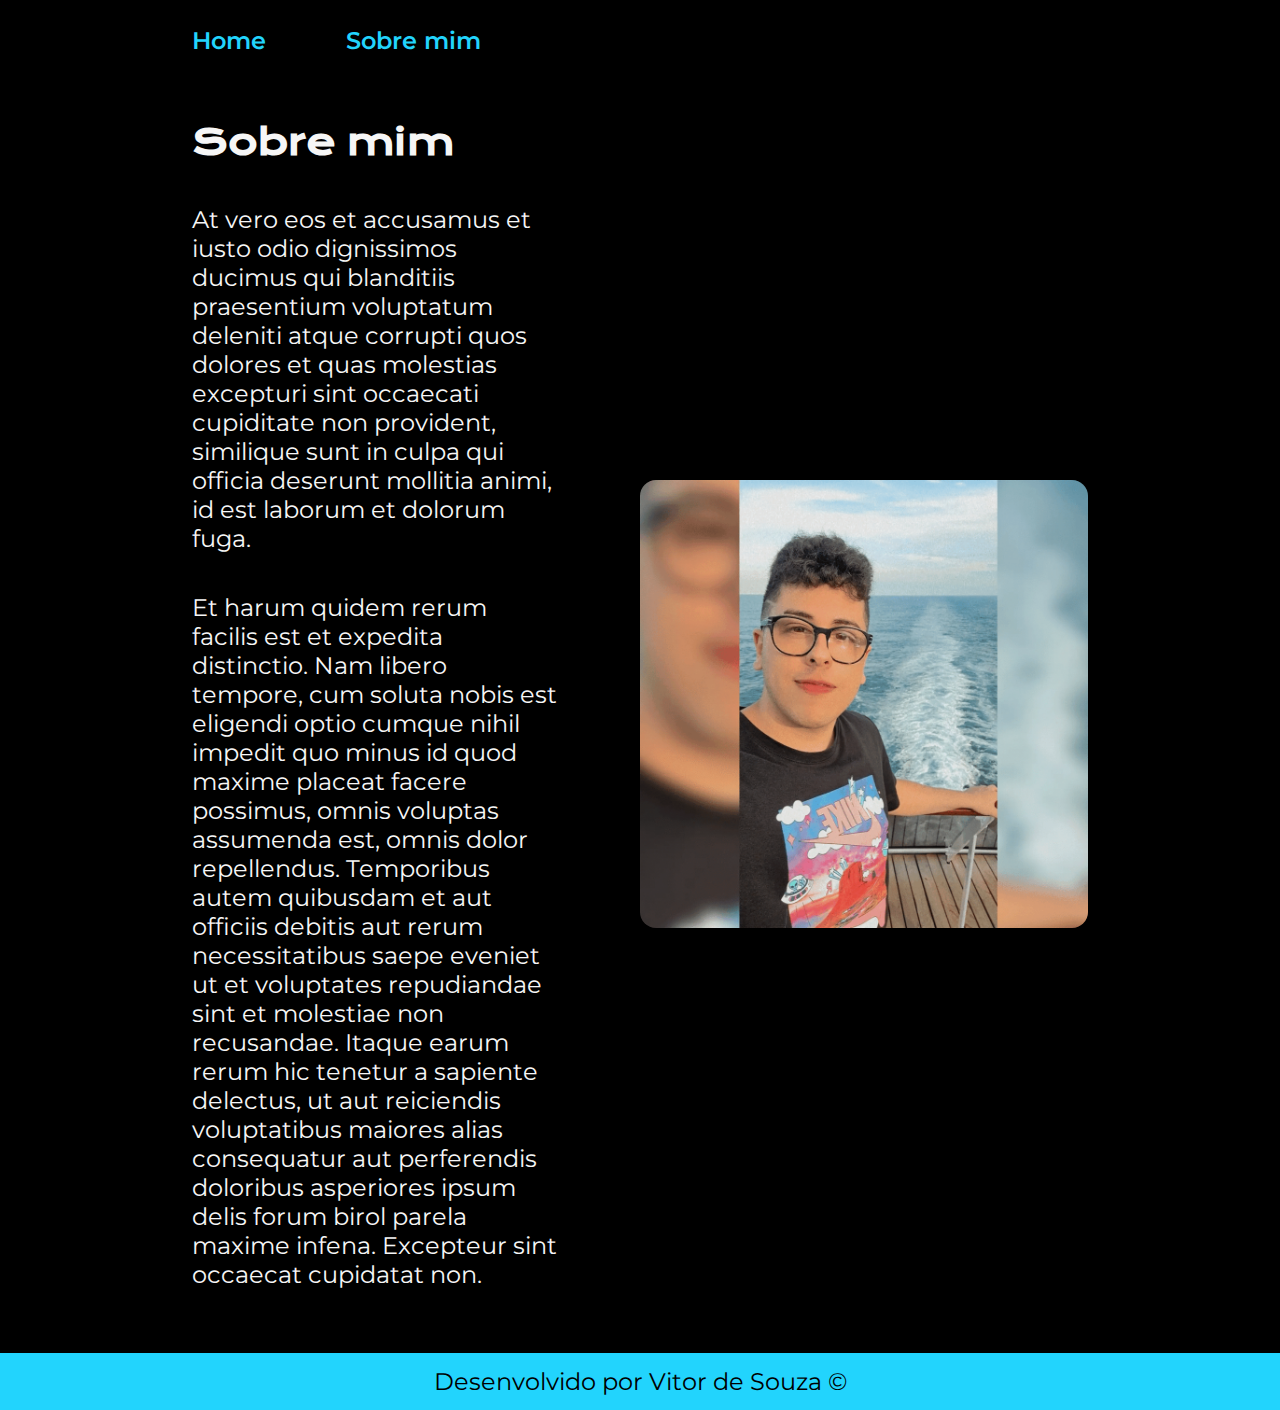
==== about.html @ f7fc0a5a "Add files via upload" ====
<!DOCTYPE html>
<html lang="pt-br">
<head>
    <meta charset="UTF-8">
    <meta http-equiv="X-UA-Compatible" content="IE=edge">
    <meta name="viewport" content="width=device-width, initial-scale=1.0">
    <title>Sobre mim</title>
    <link rel="stylesheet" href="./Styles/style.css">
</head>
<body>
    <header class="cabecalho">
        <nav class="cabecalho__menu">
            <a class="cabecalho__menu__link" href="index.html">Home</a>
            <a class="cabecalho__menu__link" href="about.html">Sobre mim</a>
        </nav>
    </header>
    <main class="apresentacao">
        <section class="apresentacao__conteudo">
            <h1 class="apresentacao__conteudo__titulo">Sobre mim</h1>
            <p class="apresentacao__conteudo__texto">At vero eos et accusamus et iusto odio dignissimos ducimus qui blanditiis praesentium voluptatum deleniti atque corrupti quos dolores et quas molestias excepturi sint occaecati cupiditate non provident, similique sunt in culpa qui officia deserunt mollitia animi, id est laborum et dolorum fuga.</p>
            <p class="apresentacao__conteudo__texto">Et harum quidem rerum facilis est et expedita distinctio. Nam libero tempore, cum soluta nobis est eligendi optio cumque nihil impedit quo minus id quod maxime placeat facere possimus, omnis voluptas assumenda est, omnis dolor repellendus. Temporibus autem quibusdam et aut officiis debitis aut rerum necessitatibus saepe eveniet ut et voluptates repudiandae sint et molestiae non recusandae. Itaque earum rerum hic tenetur a sapiente delectus, ut aut reiciendis voluptatibus maiores alias consequatur aut perferendis doloribus asperiores ipsum delis forum birol parela maxime infena. Excepteur sint occaecat cupidatat non.</p>
        </section>
        <img class="apresentacao__imagem" src="./Assets/fototo.gif" alt ="Foto minha de exemplo">
    </main>
    <footer class="rodape">
        <p>Desenvolvido por Vitor de Souza ©</p>
    </footer>
</body>
</html>
---- Styles/style.css ----
@import url('https://fonts.googleapis.com/css2?family=Krona+One&family=Montserrat:wght@400;600&display=swap');

:root {
    --cor-primaria: #000000;
    --cor-secundaria: #F6F6F6;
    --cor-terciaria: #22D4FD;
    --cor-hover: #272727;

    --fonte-primaria: 'Krona One', sans-serif;
    --fonte-secundaria: 'Montserrat', sans-serif;
}

* {
    margin: 0;
    padding: 0;
}

body {
    box-sizing: border-box;
    background-color: var(--cor-primaria);
    color: var(--cor-secundaria);
}

.cabecalho {
    padding: 2% 0% 0% 15%;
}

.cabecalho__menu {
    display: flex;
    gap: 80px;
}

.cabecalho__menu__link {
    font-family: var(--fonte-secundaria);
    font-size: 1.5rem;
    font-weight: 600;
    color: #22D4FD;
    text-decoration: none;
}

.apresentacao {
    padding: 5% 15%;
    display: flex;
    align-items: center;
    justify-content: space-between;
    gap: 82px;
}

.apresentacao__conteudo {
    width: 50%;
    display: flex;
    flex-direction: column;
    gap: 40px;
}

.apresentacao__conteudo__titulo {
    font-size: 2.25rem;
    font-family: var(--fonte-primaria);
}

.Titulo-destaque {
    color: var(--cor-terciaria);
}

.apresentacao__conteudo__texto {
    font-size: 1.5rem;
    font-family: var(--fonte-secundaria);
}

.apresentacao__links {
    display: flex;
    flex-direction: column;
    justify-content: space-between;
    align-items: center;
    gap: 32px;
}

.apresentacao__links_subtitulo {
    font-family: var(--fonte-primaria);
    font-weight: 400;
    font-size: 1.5rem;
}

.apresentacao__links__navegacao {
    display: flex;
    justify-content: center;
    gap: 16px;
    text-align: center;
    width: 50%;
    padding: 21.5px 0;
    border: 2px solid var(--cor-terciaria);
    border-radius: 16px;
    font-size: 1.5rem;
    font-weight: 600;
    text-decoration: none;
    color: var(--cor-secundaria);
    font-family: var(--fonte-secundaria);
}

.apresentacao__links__link:hover {
    background-color: var(--cor-hover);
}

.apresentacao__imagem {
    width: 50%;
    border-radius: 16px;
}

.rodape {
    padding: 14px;
    color: var(--cor-primaria);
    background-color: var(--cor-terciaria);
    text-align: center;
    font-family: var(--fonte-secundaria);
    font-size: 1.5rem;
    font-weight: 400;
}

@media (max-width: 1200px) {
    
    .cabecalho {
        padding: 12%;
    }

    .cabecalho__menu {
        justify-content: center;
    }

    .apresentacao {
        flex-direction: column-reverse;
        padding: 5%;
    }

    .apresentacao__conteudo{
        width: auto;
    }
}
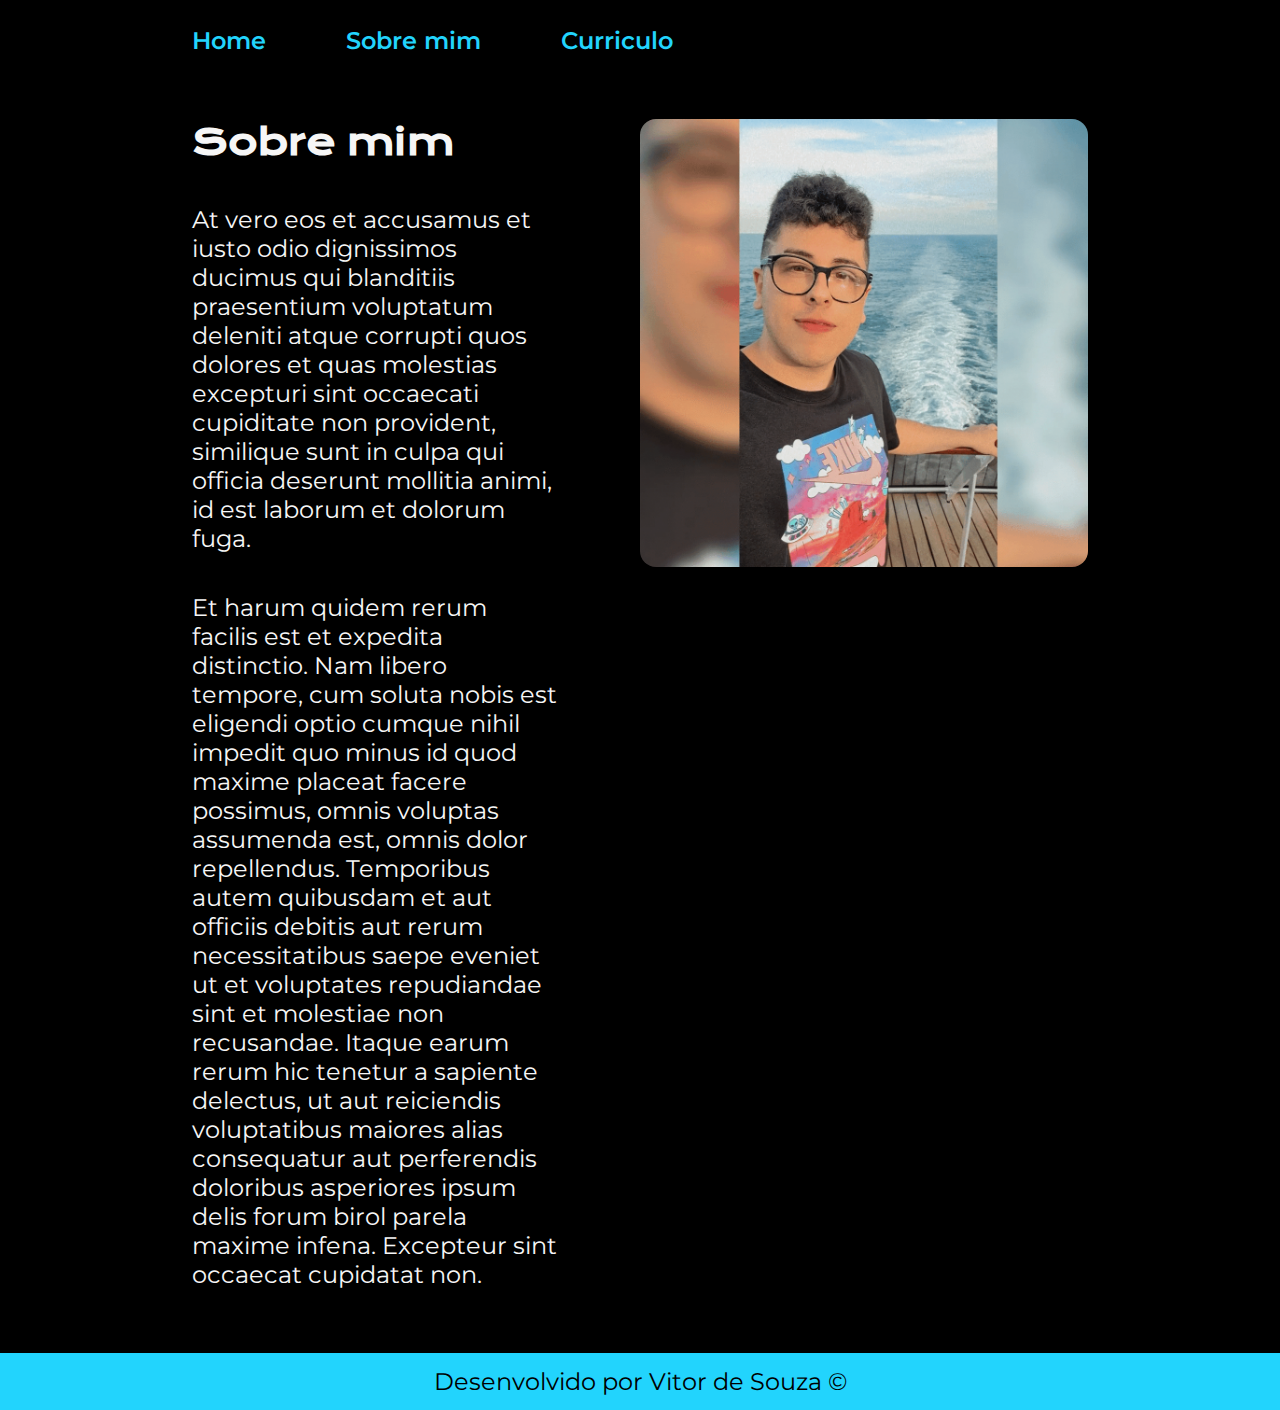
==== commit 4b21edf8: "ale é legal" ====
--- a/about.html
+++ b/about.html
@@ -1,29 +1,30 @@
-<!DOCTYPE html>
-<html lang="pt-br">
-<head>
-    <meta charset="UTF-8">
-    <meta http-equiv="X-UA-Compatible" content="IE=edge">
-    <meta name="viewport" content="width=device-width, initial-scale=1.0">
-    <title>Sobre mim</title>
-    <link rel="stylesheet" href="./Styles/style.css">
-</head>
-<body>
-    <header class="cabecalho">
-        <nav class="cabecalho__menu">
-            <a class="cabecalho__menu__link" href="index.html">Home</a>
-            <a class="cabecalho__menu__link" href="about.html">Sobre mim</a>
-        </nav>
-    </header>
-    <main class="apresentacao">
-        <section class="apresentacao__conteudo">
-            <h1 class="apresentacao__conteudo__titulo">Sobre mim</h1>
-            <p class="apresentacao__conteudo__texto">At vero eos et accusamus et iusto odio dignissimos ducimus qui blanditiis praesentium voluptatum deleniti atque corrupti quos dolores et quas molestias excepturi sint occaecati cupiditate non provident, similique sunt in culpa qui officia deserunt mollitia animi, id est laborum et dolorum fuga.</p>
-            <p class="apresentacao__conteudo__texto">Et harum quidem rerum facilis est et expedita distinctio. Nam libero tempore, cum soluta nobis est eligendi optio cumque nihil impedit quo minus id quod maxime placeat facere possimus, omnis voluptas assumenda est, omnis dolor repellendus. Temporibus autem quibusdam et aut officiis debitis aut rerum necessitatibus saepe eveniet ut et voluptates repudiandae sint et molestiae non recusandae. Itaque earum rerum hic tenetur a sapiente delectus, ut aut reiciendis voluptatibus maiores alias consequatur aut perferendis doloribus asperiores ipsum delis forum birol parela maxime infena. Excepteur sint occaecat cupidatat non.</p>
-        </section>
-        <img class="apresentacao__imagem" src="./Assets/fototo.gif" alt ="Foto minha de exemplo">
-    </main>
-    <footer class="rodape">
-        <p>Desenvolvido por Vitor de Souza ©</p>
-    </footer>
-</body>
+<!DOCTYPE html>
+<html lang="pt-br">
+<head>
+    <meta charset="UTF-8">
+    <meta http-equiv="X-UA-Compatible" content="IE=edge">
+    <meta name="viewport" content="width=device-width, initial-scale=1.0">
+    <title>Sobre mim</title>
+    <link rel="stylesheet" href="./Styles/style.css">
+</head>
+<body>
+    <header class="cabecalho">
+        <nav class="cabecalho__menu">
+            <a class="cabecalho__menu__link" href="index.html">Home</a>
+            <a class="cabecalho__menu__link" href="about.html">Sobre mim</a>
+            <a class="cabecalho__menu__link" href="curriculo.html">Curriculo</a>
+        </nav>
+    </header>
+    <main class="apresentacao">
+        <section class="apresentacao__conteudo">
+            <h1 class="apresentacao__conteudo__titulo">Sobre mim</h1>
+            <p class="apresentacao__conteudo__texto">At vero eos et accusamus et iusto odio dignissimos ducimus qui blanditiis praesentium voluptatum deleniti atque corrupti quos dolores et quas molestias excepturi sint occaecati cupiditate non provident, similique sunt in culpa qui officia deserunt mollitia animi, id est laborum et dolorum fuga.</p>
+            <p class="apresentacao__conteudo__texto">Et harum quidem rerum facilis est et expedita distinctio. Nam libero tempore, cum soluta nobis est eligendi optio cumque nihil impedit quo minus id quod maxime placeat facere possimus, omnis voluptas assumenda est, omnis dolor repellendus. Temporibus autem quibusdam et aut officiis debitis aut rerum necessitatibus saepe eveniet ut et voluptates repudiandae sint et molestiae non recusandae. Itaque earum rerum hic tenetur a sapiente delectus, ut aut reiciendis voluptatibus maiores alias consequatur aut perferendis doloribus asperiores ipsum delis forum birol parela maxime infena. Excepteur sint occaecat cupidatat non.</p>
+        </section>
+        <img class="apresentacao__imagem" src="./Assets/fototo.gif" alt ="Foto minha de exemplo">
+    </main>
+    <footer class="rodape">
+        <p>Desenvolvido por Vitor de Souza ©</p>
+    </footer>
+</body>
 </html>--- a/Styles/style.css
+++ b/Styles/style.css
@@ -1,137 +1,156 @@
-@import url('https://fonts.googleapis.com/css2?family=Krona+One&family=Montserrat:wght@400;600&display=swap');
-
-:root {
-    --cor-primaria: #000000;
-    --cor-secundaria: #F6F6F6;
-    --cor-terciaria: #22D4FD;
-    --cor-hover: #272727;
-
-    --fonte-primaria: 'Krona One', sans-serif;
-    --fonte-secundaria: 'Montserrat', sans-serif;
-}
-
-* {
-    margin: 0;
-    padding: 0;
-}
-
-body {
-    box-sizing: border-box;
-    background-color: var(--cor-primaria);
-    color: var(--cor-secundaria);
-}
-
-.cabecalho {
-    padding: 2% 0% 0% 15%;
-}
-
-.cabecalho__menu {
-    display: flex;
-    gap: 80px;
-}
-
-.cabecalho__menu__link {
-    font-family: var(--fonte-secundaria);
-    font-size: 1.5rem;
-    font-weight: 600;
-    color: #22D4FD;
-    text-decoration: none;
-}
-
-.apresentacao {
-    padding: 5% 15%;
-    display: flex;
-    align-items: center;
-    justify-content: space-between;
-    gap: 82px;
-}
-
-.apresentacao__conteudo {
-    width: 50%;
-    display: flex;
-    flex-direction: column;
-    gap: 40px;
-}
-
-.apresentacao__conteudo__titulo {
-    font-size: 2.25rem;
-    font-family: var(--fonte-primaria);
-}
-
-.Titulo-destaque {
-    color: var(--cor-terciaria);
-}
-
-.apresentacao__conteudo__texto {
-    font-size: 1.5rem;
-    font-family: var(--fonte-secundaria);
-}
-
-.apresentacao__links {
-    display: flex;
-    flex-direction: column;
-    justify-content: space-between;
-    align-items: center;
-    gap: 32px;
-}
-
-.apresentacao__links_subtitulo {
-    font-family: var(--fonte-primaria);
-    font-weight: 400;
-    font-size: 1.5rem;
-}
-
-.apresentacao__links__navegacao {
-    display: flex;
-    justify-content: center;
-    gap: 16px;
-    text-align: center;
-    width: 50%;
-    padding: 21.5px 0;
-    border: 2px solid var(--cor-terciaria);
-    border-radius: 16px;
-    font-size: 1.5rem;
-    font-weight: 600;
-    text-decoration: none;
-    color: var(--cor-secundaria);
-    font-family: var(--fonte-secundaria);
-}
-
-.apresentacao__links__link:hover {
-    background-color: var(--cor-hover);
-}
-
-.apresentacao__imagem {
-    width: 50%;
-    border-radius: 16px;
-}
-
-.rodape {
-    padding: 14px;
-    color: var(--cor-primaria);
-    background-color: var(--cor-terciaria);
-    text-align: center;
-    font-family: var(--fonte-secundaria);
-    font-size: 1.5rem;
-    font-weight: 400;
-}
-
-@media (max-width: 1200px) {
-    
-    .cabecalho {
-        padding: 12%;
-    }
-
-    .cabecalho__menu {
-        justify-content: center;
-    }
-
-    .apresentacao {
-        flex-direction: column-reverse;
-        padding: 5%;
-    }
-
-    .apresentacao__conteudo{
-        width: auto;
-    }
-}
+@import url('https://fonts.googleapis.com/css2?family=Krona+One&family=Montserrat:wght@400;600&display=swap');
+
+:root {
+    --cor-primaria: #000000;
+    --cor-secundaria: #F6F6F6;
+    --cor-terciaria: #22D4FD;
+    --cor-hover: #272727;
+
+    --fonte-primaria: 'Krona One', sans-serif;
+    --fonte-secundaria: 'Montserrat', sans-serif;
+}
+
+* {
+    margin: 0;
+    padding: 0;
+}
+
+body {
+    box-sizing: border-box;
+    background-color: var(--cor-primaria);
+    color: var(--cor-secundaria);
+}
+
+.cabecalho {
+    padding: 2% 0% 0% 15%;
+}
+
+.cabecalho__menu {
+    display: flex;
+    gap: 80px;
+}
+
+.cabecalho__menu__link {
+    font-family: var(--fonte-secundaria);
+    font-size: 1.5rem;
+    font-weight: 600;
+    color: var(--cor-terciaria);
+    text-decoration: none;
+}
+
+.apresentacao {
+    padding: 5% 15%;
+    display: flex;
+    align-items: center;
+    justify-content: space-between;
+    gap: 82px;
+}
+
+.apresentacao__conteudo {
+    width: 50%;
+    display: flex;
+    flex-direction: column;
+    gap: 40px;
+}
+
+.apresentacao__conteudo__titulo {
+    font-size: 2.25rem;
+    font-family: var(--fonte-primaria);
+}
+
+.apresentacao__conteudo__type {
+    color: var(--cor-terciaria);
+}
+
+.apresentacao__conteudo__subtitulo{
+    font-size: 1.6rem;
+    font-family: var(--fonte-primaria);
+}
+
+.Titulo-destaque {
+    color: var(--cor-terciaria);
+}
+
+.apresentacao__conteudo__texto {
+    font-size: 1.5rem;
+    font-family: var(--fonte-secundaria);
+}
+
+.apresentacao__conteudo__texto a{
+    text-decoration: none;
+    color: #22D4FD;
+}
+
+.apresentacao__links {
+    display: flex;
+    flex-direction: column;
+    justify-content: space-between;
+    align-items: center;
+    gap: 32px;
+}
+
+.apresentacao__links_subtitulo {
+    font-family: var(--fonte-primaria);
+    font-weight: 400;
+    font-size: 1.5rem;
+}
+
+.apresentacao__links__navegacao {
+    display: flex;
+    justify-content: center;
+    gap: 16px;
+    text-align: center;
+    width: 50%;
+    padding: 21.5px 0;
+    border: 2px solid var(--cor-terciaria);
+    border-radius: 16px;
+    font-size: 1.5rem;
+    font-weight: 600;
+    text-decoration: none;
+    color: var(--cor-secundaria);
+    font-family: var(--fonte-secundaria);
+}
+
+.apresentacao__links__link:hover {
+    background-color: var(--cor-hover);
+}
+
+.apresentacao__imagem {
+    width: 50%;
+    border-radius: 16px;
+    align-self: flex-start;
+}
+
+.rodape {
+    padding: 14px;
+    color: var(--cor-primaria);
+    background-color: var(--cor-terciaria);
+    text-align: center;
+    font-family: var(--fonte-secundaria);
+    font-size: 1.5rem;
+    font-weight: 400;
+}
+
+@media (max-width: 1200px) {
+    
+    .cabecalho {
+        padding: 12%;
+    }
+
+    .cabecalho__menu {
+        justify-content: center;
+    }
+
+    .apresentacao {
+        flex-direction: column-reverse;
+        padding: 5%;
+    }
+
+    .apresentacao__conteudo{
+        width: auto;
+    }
+
+    .apresentacao__imagem {
+        align-self: initial;
+    }
+}
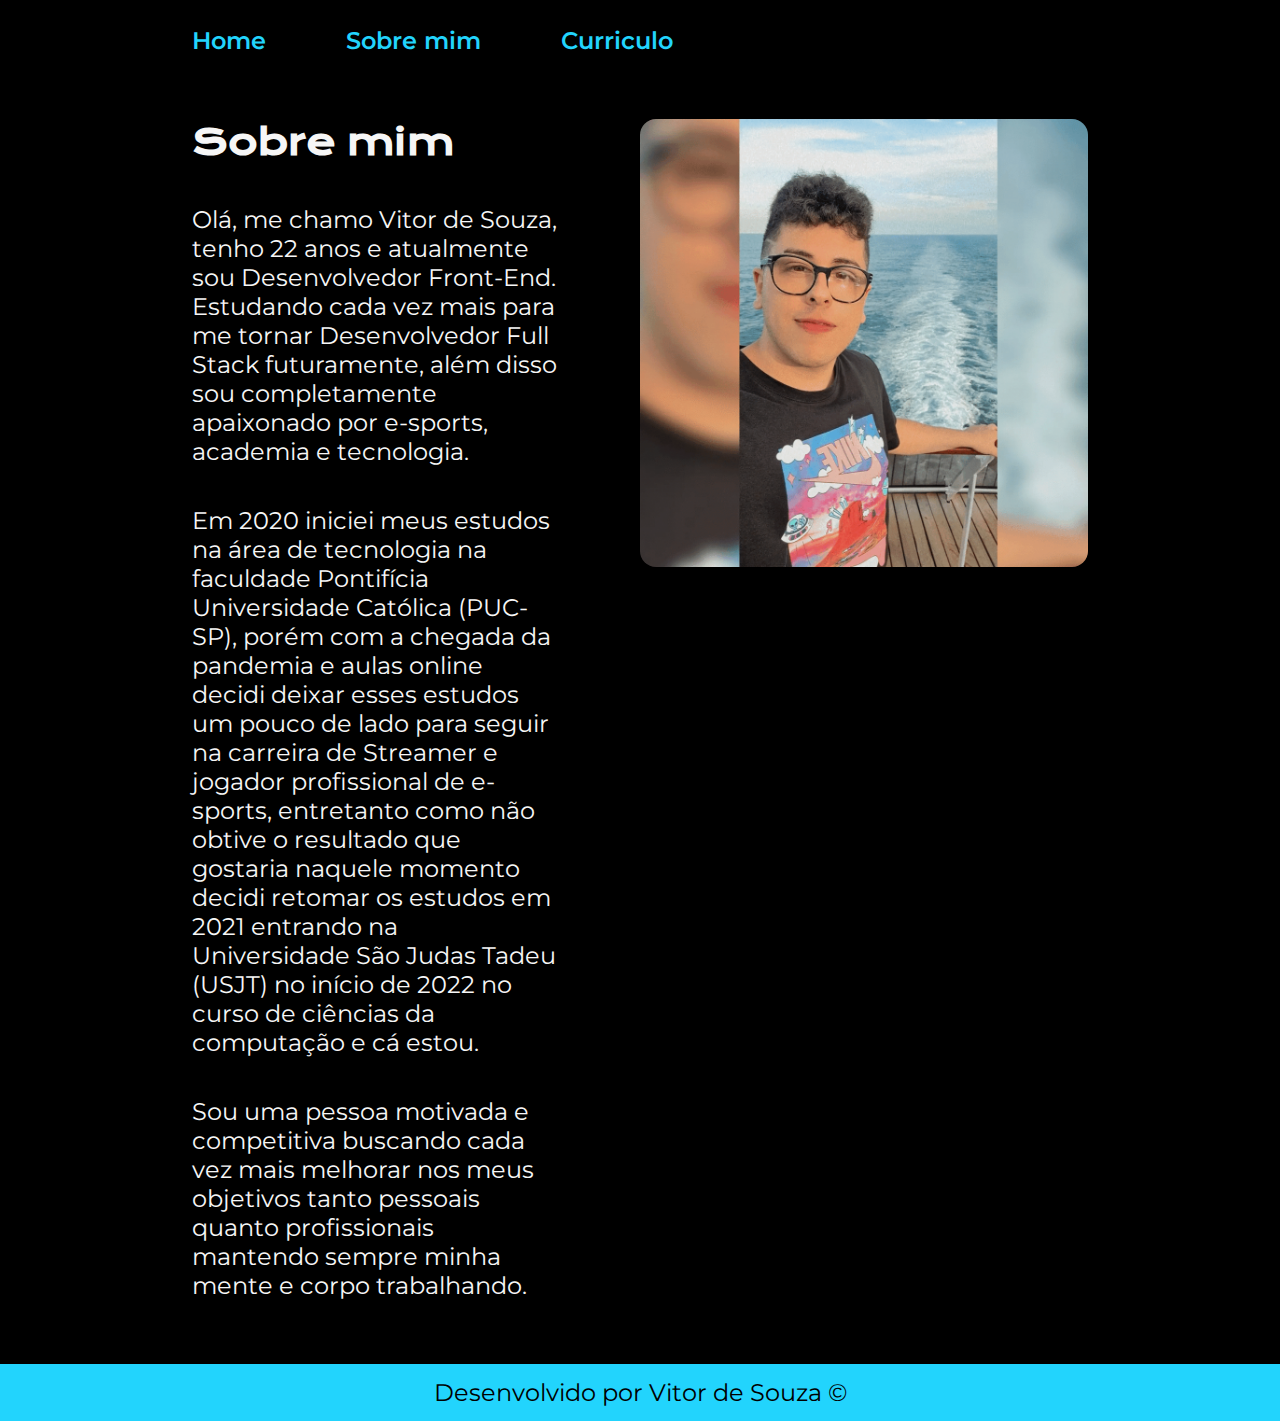
==== commit b6ca1d3e: "Atualizando o about e curriculo" ====
--- a/about.html
+++ b/about.html
@@ -18,8 +18,9 @@
     <main class="apresentacao">
         <section class="apresentacao__conteudo">
             <h1 class="apresentacao__conteudo__titulo">Sobre mim</h1>
-            <p class="apresentacao__conteudo__texto">At vero eos et accusamus et iusto odio dignissimos ducimus qui blanditiis praesentium voluptatum deleniti atque corrupti quos dolores et quas molestias excepturi sint occaecati cupiditate non provident, similique sunt in culpa qui officia deserunt mollitia animi, id est laborum et dolorum fuga.</p>
-            <p class="apresentacao__conteudo__texto">Et harum quidem rerum facilis est et expedita distinctio. Nam libero tempore, cum soluta nobis est eligendi optio cumque nihil impedit quo minus id quod maxime placeat facere possimus, omnis voluptas assumenda est, omnis dolor repellendus. Temporibus autem quibusdam et aut officiis debitis aut rerum necessitatibus saepe eveniet ut et voluptates repudiandae sint et molestiae non recusandae. Itaque earum rerum hic tenetur a sapiente delectus, ut aut reiciendis voluptatibus maiores alias consequatur aut perferendis doloribus asperiores ipsum delis forum birol parela maxime infena. Excepteur sint occaecat cupidatat non.</p>
+            <p class="apresentacao__conteudo__texto">Olá, me chamo Vitor de Souza, tenho 22 anos e atualmente sou Desenvolvedor Front-End. Estudando cada vez mais para me tornar Desenvolvedor Full Stack futuramente, além disso sou completamente apaixonado por e-sports, academia e tecnologia.</p>
+            <p class="apresentacao__conteudo__texto">Em 2020 iniciei meus estudos na área de tecnologia na faculdade Pontifícia Universidade Católica (PUC-SP), porém com a chegada da pandemia e aulas online decidi deixar esses estudos um pouco de lado para seguir na carreira de Streamer e jogador profissional de e-sports, entretanto como não obtive o resultado que gostaria naquele momento decidi retomar os estudos em 2021 entrando na Universidade São Judas Tadeu (USJT) no início de 2022 no curso de ciências da computação e cá estou.</p>
+            <p class="apresentacao__conteudo__texto">Sou uma pessoa motivada e competitiva buscando cada vez mais melhorar nos meus objetivos tanto pessoais quanto profissionais mantendo sempre minha mente e corpo trabalhando.</p>
         </section>
         <img class="apresentacao__imagem" src="./Assets/fototo.gif" alt ="Foto minha de exemplo">
     </main>
--- a/Styles/style.css
+++ b/Styles/style.css
@@ -111,7 +111,7 @@
     font-family: var(--fonte-secundaria);
 }
 
-.apresentacao__links__link:hover {
+.apresentacao__links__navegacao:hover {
     background-color: var(--cor-hover);
 }
 
